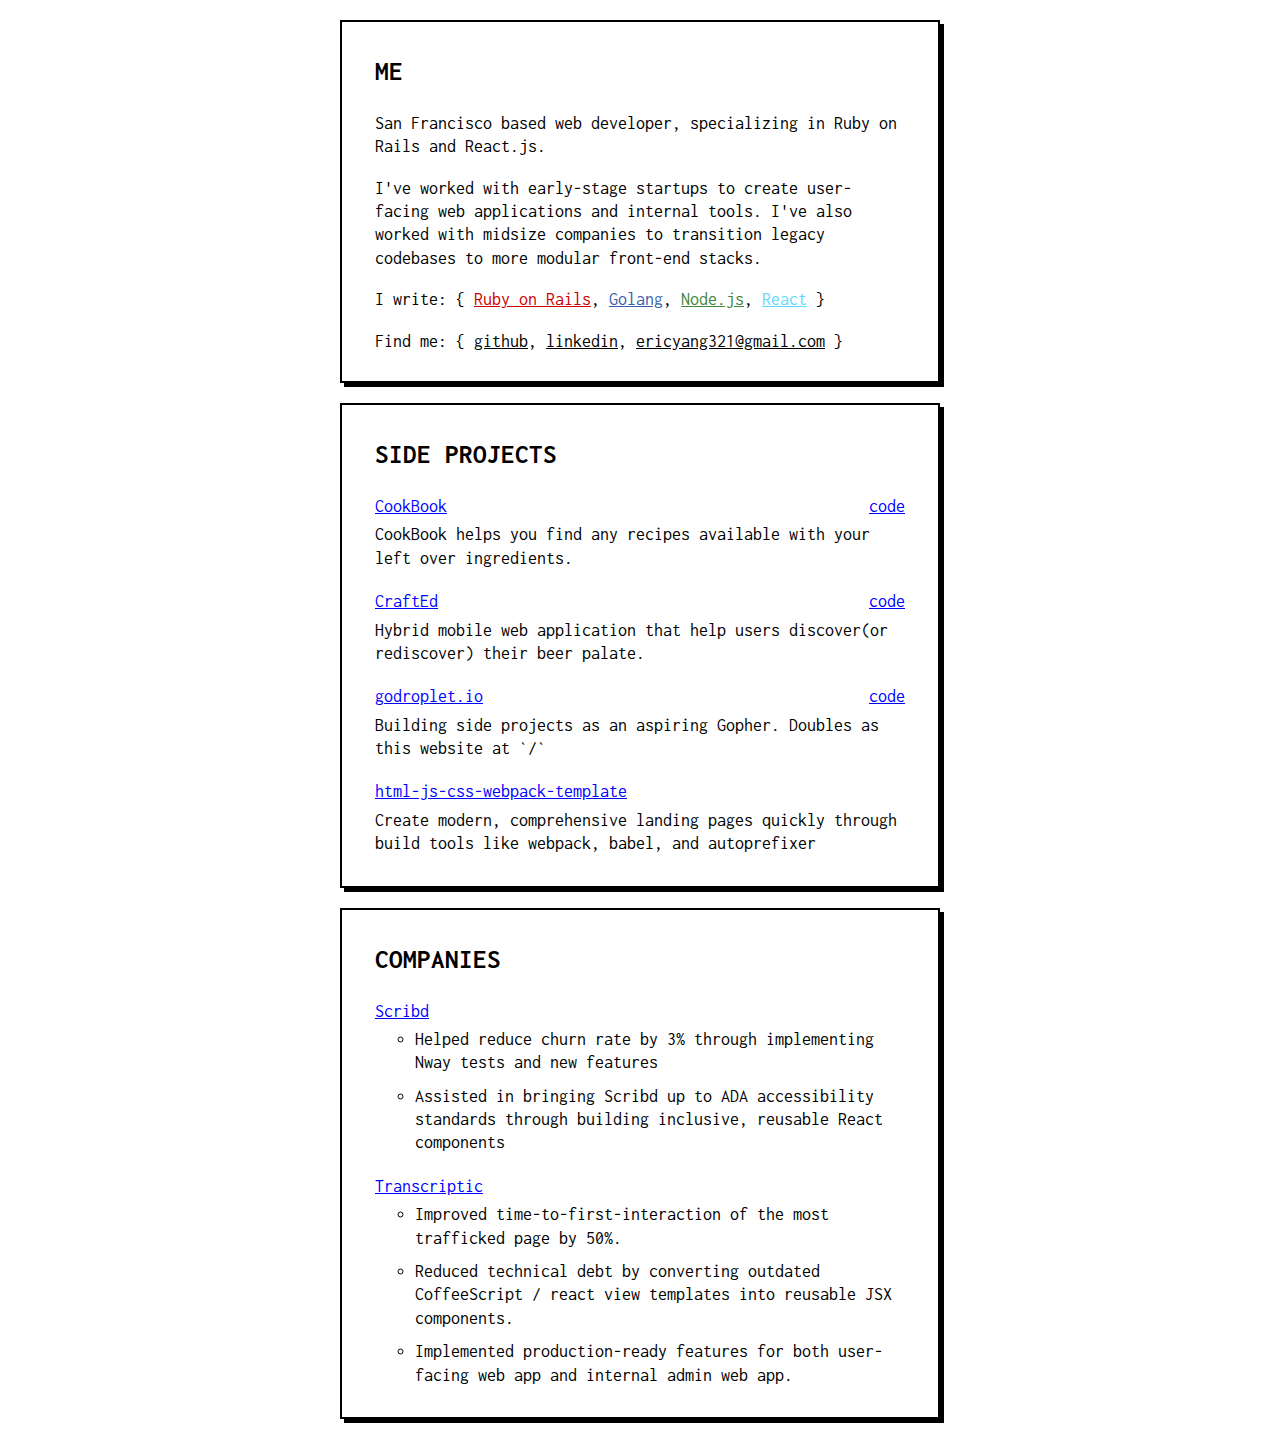
==== assets/index.html @ 7f1f3151 "Allow distribution of hn.html and hn.css through http request." ====
<!DOCTYPE html><html lang="en"><head><meta charset="utf-8"><meta name="viewport" content="width=device-width,initial-scale=1,shrink-to-fit=no"><meta name="theme-color" content="#000000"><link href="https://fonts.googleapis.com/css?family=Inconsolata:400,700" rel="stylesheet"><title>eric yang</title><link href="main.98813b9e1744f703427ff3be69b7fb39.css" rel="stylesheet"></head><body><div class="page-wrapper"><section class="card"><h2 class="header">me</h2><div class="bio"><p>San Francisco based web developer, specializing in Ruby on Rails and React.js.</p><p>I've worked with early-stage startups to create user-facing web applications and internal tools. I've also worked with midsize companies to transition legacy codebases to more modular front-end stacks.</p><p>I write: { <a target="_blank" href="https://rubyonrails.org/" class="rails">Ruby on Rails</a>, <a target="_blank" href="https://golang.org/project/" class="go">Golang</a>, <a target="_blank" href="https://nodejs.org/en/about/" class="node">Node.js</a>, <a target="_blank" href="https://reactjs.org/" class="react">React</a> }</p><p class="links">Find me: { <a target="_blank" href="https://github.com/ericyang321">github</a>, <a target="_blank" href="https://www.linkedin.com/in/ericyang321/">linkedin</a>, <a href="mailto:ericyang321@gmail.com" target="_top">ericyang321@gmail.com</a> }</p></div></section><section class="card"><h2 class="header">side projects</h2><ul class="list"><li class="item"><div class="project-links links"><a href="http://cb.recipe.surge.sh/" target="_blank" class="link">CookBook</a> <a href="https://github.com/ericyang321/CookBook" target="_blank" class="link">code</a></div><div class="description">CookBook helps you find any recipes available with your left over ingredients.</div></li><li class="item"><div class="project-links links"><a href="https://itunes.apple.com/WebObjects/MZStore.woa/wa/viewSoftware?id=1188125687&mt=8" target="_blank" class="link">CraftEd</a> <a href="https://github.com/ericyang321/CraftEdIonic" target="_blank" class="link">code</a></div><div class="description">Hybrid mobile web application that help users discover(or rediscover) their beer palate.</div></li><li class="item"><div class="project-links links"><a class="link" href="https://www.godroplet.io/" target="_blank">godroplet.io</a> <a class="link" href="https://github.com/ericyang321/godroplet" target="_blank">code</a></div><div class="description">Building side projects as an aspiring Gopher. Doubles as this website at `/`</div></li><li class="item"><div class="project-links links"><a class="link" href="https://github.com/ericyang321/html-js-css-webpack-template" target="_blank">html-js-css-webpack-template</a></div><div class="description">Create modern, comprehensive landing pages quickly through build tools like webpack, babel, and autoprefixer</div></li></ul></section><section class="card"><h2 class="header">companies</h2><ul class="list"><li class="item"><div class="project-links links"><a href="https://www.scribd.com/" target="_blank" class="link">Scribd</a></div><ul class="company-list"><li class="item">Helped reduce churn rate by 3% through implementing Nway tests and new features</li><li class="item">Assisted in bringing Scribd up to ADA accessibility standards through building inclusive, reusable React components</li></ul></li><li class="item"><div class="project-links links"><a href="https://www.transcriptic.com/" target="_blank" class="link">Transcriptic</a></div><ul class="company-list"><li class="item">Improved time-to-first-interaction of the most trafficked page by 50%.</li><li class="item">Reduced technical debt by converting outdated CoffeeScript / react view templates into reusable JSX components.</li><li class="item">Implemented production-ready features for both user-facing web app and internal admin web app.</li></ul></li></ul></section></div><script type="text/javascript" src="main.e87a8fc7aa16b05636e6.min.js"></script></body></html>
---- assets/main.98813b9e1744f703427ff3be69b7fb39.css ----
html{line-height:1.15;-webkit-text-size-adjust:100%}body{margin:0}h1{font-size:2em;margin:.67em 0}hr{box-sizing:content-box;height:0;overflow:visible}pre{font-family:monospace,monospace;font-size:1em}a{background-color:transparent}abbr[title]{border-bottom:none;text-decoration:underline;-webkit-text-decoration:underline dotted;text-decoration:underline dotted}b,strong{font-weight:bolder}code,kbd,samp{font-family:monospace,monospace;font-size:1em}small{font-size:80%}sub,sup{font-size:75%;line-height:0;position:relative;vertical-align:baseline}sub{bottom:-.25em}sup{top:-.5em}img{border-style:none}button,input,optgroup,select,textarea{font-family:inherit;font-size:100%;line-height:1.15;margin:0}button,input{overflow:visible}button,select{text-transform:none}[type=button],[type=reset],[type=submit],button{-webkit-appearance:button}[type=button]::-moz-focus-inner,[type=reset]::-moz-focus-inner,[type=submit]::-moz-focus-inner,button::-moz-focus-inner{border-style:none;padding:0}[type=button]:-moz-focusring,[type=reset]:-moz-focusring,[type=submit]:-moz-focusring,button:-moz-focusring{outline:1px dotted ButtonText}fieldset{padding:.35em .75em .625em}legend{box-sizing:border-box;color:inherit;display:table;max-width:100%;padding:0;white-space:normal}progress{vertical-align:baseline}textarea{overflow:auto}[type=checkbox],[type=radio]{box-sizing:border-box;padding:0}[type=number]::-webkit-inner-spin-button,[type=number]::-webkit-outer-spin-button{height:auto}[type=search]{-webkit-appearance:textfield;outline-offset:-2px}[type=search]::-webkit-search-decoration{-webkit-appearance:none}::-webkit-file-upload-button{-webkit-appearance:button;font:inherit}details{display:block}summary{display:list-item}[hidden],template{display:none}div,h1,h2,li,p{line-height:1.3}.rails{font-style:bold;color:#c00}.react{color:#61dafb}.go{color:#375eab}.node{color:#43853d}.page-wrapper{font-family:Inconsolata,monospace;font-size:18px;max-width:640px;margin:0 auto;text-align:left}.header{text-align:left;text-transform:uppercase}.card{padding:10px 33px;border:2px solid #000;box-shadow:4px 4px #000;margin:20px}.links a{color:#000}.list{list-style:none;padding:0}.list .item{margin-bottom:20px}.list .link{color:#00f}.project-links{display:-ms-flexbox;display:flex;padding-bottom:5px;-ms-flex-align:baseline;align-items:baseline;-ms-flex-pack:justify;justify-content:space-between}.company-list .item{margin-bottom:10px}
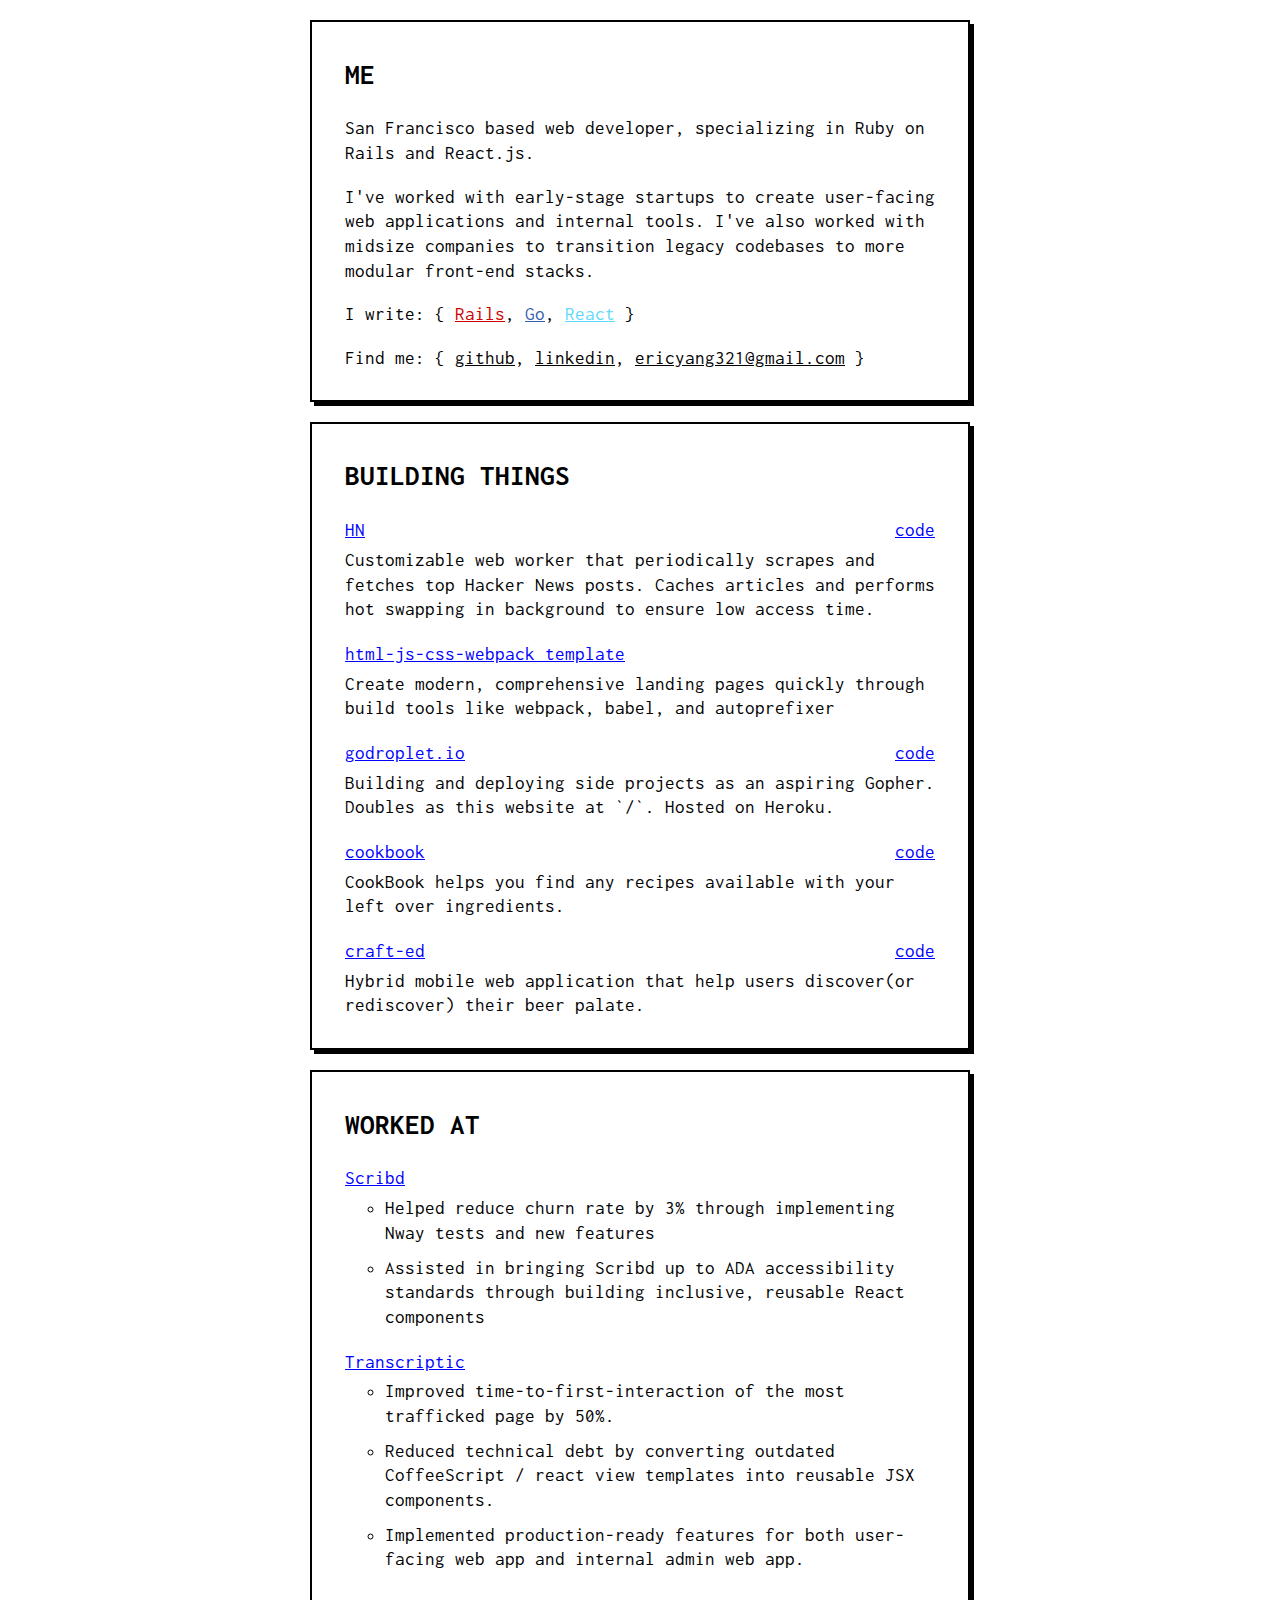
==== commit c6a58582: "Updated personal site." ====
--- a/assets/index.html
+++ b/assets/index.html
@@ -1 +1 @@
-<!DOCTYPE html><html lang="en"><head><meta charset="utf-8"><meta name="viewport" content="width=device-width,initial-scale=1,shrink-to-fit=no"><meta name="theme-color" content="#000000"><link href="https://fonts.googleapis.com/css?family=Inconsolata:400,700" rel="stylesheet"><title>eric yang</title><link href="main.98813b9e1744f703427ff3be69b7fb39.css" rel="stylesheet"></head><body><div class="page-wrapper"><section class="card"><h2 class="header">me</h2><div class="bio"><p>San Francisco based web developer, specializing in Ruby on Rails and React.js.</p><p>I've worked with early-stage startups to create user-facing web applications and internal tools. I've also worked with midsize companies to transition legacy codebases to more modular front-end stacks.</p><p>I write: { <a target="_blank" href="https://rubyonrails.org/" class="rails">Ruby on Rails</a>, <a target="_blank" href="https://golang.org/project/" class="go">Golang</a>, <a target="_blank" href="https://nodejs.org/en/about/" class="node">Node.js</a>, <a target="_blank" href="https://reactjs.org/" class="react">React</a> }</p><p class="links">Find me: { <a target="_blank" href="https://github.com/ericyang321">github</a>, <a target="_blank" href="https://www.linkedin.com/in/ericyang321/">linkedin</a>, <a href="mailto:ericyang321@gmail.com" target="_top">ericyang321@gmail.com</a> }</p></div></section><section class="card"><h2 class="header">side projects</h2><ul class="list"><li class="item"><div class="project-links links"><a href="http://cb.recipe.surge.sh/" target="_blank" class="link">CookBook</a> <a href="https://github.com/ericyang321/CookBook" target="_blank" class="link">code</a></div><div class="description">CookBook helps you find any recipes available with your left over ingredients.</div></li><li class="item"><div class="project-links links"><a href="https://itunes.apple.com/WebObjects/MZStore.woa/wa/viewSoftware?id=1188125687&mt=8" target="_blank" class="link">CraftEd</a> <a href="https://github.com/ericyang321/CraftEdIonic" target="_blank" class="link">code</a></div><div class="description">Hybrid mobile web application that help users discover(or rediscover) their beer palate.</div></li><li class="item"><div class="project-links links"><a class="link" href="https://www.godroplet.io/" target="_blank">godroplet.io</a> <a class="link" href="https://github.com/ericyang321/godroplet" target="_blank">code</a></div><div class="description">Building side projects as an aspiring Gopher. Doubles as this website at `/`</div></li><li class="item"><div class="project-links links"><a class="link" href="https://github.com/ericyang321/html-js-css-webpack-template" target="_blank">html-js-css-webpack-template</a></div><div class="description">Create modern, comprehensive landing pages quickly through build tools like webpack, babel, and autoprefixer</div></li></ul></section><section class="card"><h2 class="header">companies</h2><ul class="list"><li class="item"><div class="project-links links"><a href="https://www.scribd.com/" target="_blank" class="link">Scribd</a></div><ul class="company-list"><li class="item">Helped reduce churn rate by 3% through implementing Nway tests and new features</li><li class="item">Assisted in bringing Scribd up to ADA accessibility standards through building inclusive, reusable React components</li></ul></li><li class="item"><div class="project-links links"><a href="https://www.transcriptic.com/" target="_blank" class="link">Transcriptic</a></div><ul class="company-list"><li class="item">Improved time-to-first-interaction of the most trafficked page by 50%.</li><li class="item">Reduced technical debt by converting outdated CoffeeScript / react view templates into reusable JSX components.</li><li class="item">Implemented production-ready features for both user-facing web app and internal admin web app.</li></ul></li></ul></section></div><script type="text/javascript" src="main.e87a8fc7aa16b05636e6.min.js"></script></body></html>+<!DOCTYPE html><html lang="en"><head><meta charset="utf-8"><meta name="viewport" content="width=device-width,initial-scale=1,shrink-to-fit=no"><meta name="theme-color" content="#000000"><link href="https://fonts.googleapis.com/css?family=Inconsolata:400,700" rel="stylesheet"><title>eric yang</title><link href="main.cddc38b08c94f89e52cdab4d9ff0180f.css" rel="stylesheet"></head><body><div class="page-wrapper"><section class="card"><h2 class="header">me</h2><div class="bio"><p>San Francisco based web developer, specializing in Ruby on Rails and React.js.</p><p>I've worked with early-stage startups to create user-facing web applications and internal tools. I've also worked with midsize companies to transition legacy codebases to more modular front-end stacks.</p><p>I write: { <a target="_blank" href="https://rubyonrails.org/" class="rails">Rails</a>, <a target="_blank" href="https://golang.org/project/" class="go">Go</a>, <a target="_blank" href="https://reactjs.org/" class="react">React</a> }</p><p class="links">Find me: { <a target="_blank" href="https://github.com/ericyang321">github</a>, <a target="_blank" href="https://www.linkedin.com/in/ericyang321/">linkedin</a>, <a href="mailto:ericyang321@gmail.com" target="_top">ericyang321@gmail.com</a> }</p></div></section><section class="card"><h2 class="header">building things</h2><ul class="list"><li class="item"><div class="project-links links"><a class="link" href="https://godroplet.io/hn" target="_blank">HN</a> <a href="https://github.com/ericyang321/godroplet/tree/master/src/hn" target="_blank" class="link">code</a></div><div class="description">Customizable web worker that periodically scrapes and fetches top Hacker News posts. Caches articles and performs hot swapping in background to ensure low access time.</div></li><li class="item"><div class="project-links links"><a class="link" href="https://github.com/ericyang321/html-js-css-webpack-template" target="_blank">html-js-css-webpack template</a></div><div class="description">Create modern, comprehensive landing pages quickly through build tools like webpack, babel, and autoprefixer</div></li><li class="item"><div class="project-links links"><a class="link" href="https://www.godroplet.io/" target="_blank">godroplet.io</a> <a class="link" href="https://github.com/ericyang321/godroplet" target="_blank">code</a></div><div class="description">Building and deploying side projects as an aspiring Gopher. Doubles as this website at `/`. Hosted on Heroku.</div></li><li class="item"><div class="project-links links"><a href="http://cb.recipe.surge.sh/" target="_blank" class="link">cookbook</a> <a href="https://github.com/ericyang321/CookBook" target="_blank" class="link">code</a></div><div class="description">CookBook helps you find any recipes available with your left over ingredients.</div></li><li class="item"><div class="project-links links"><a href="https://itunes.apple.com/WebObjects/MZStore.woa/wa/viewSoftware?id=1188125687&mt=8" target="_blank" class="link">craft-ed</a> <a href="https://github.com/ericyang321/CraftEdIonic" target="_blank" class="link">code</a></div><div class="description">Hybrid mobile web application that help users discover(or rediscover) their beer palate.</div></li></ul></section><section class="card"><h2 class="header">worked at</h2><ul class="list"><li class="item"><div class="project-links links"><a href="https://www.scribd.com/" target="_blank" class="link">Scribd</a></div><ul class="company-list"><li class="item">Helped reduce churn rate by 3% through implementing Nway tests and new features</li><li class="item">Assisted in bringing Scribd up to ADA accessibility standards through building inclusive, reusable React components</li></ul></li><li class="item"><div class="project-links links"><a href="https://www.transcriptic.com/" target="_blank" class="link">Transcriptic</a></div><ul class="company-list"><li class="item">Improved time-to-first-interaction of the most trafficked page by 50%.</li><li class="item">Reduced technical debt by converting outdated CoffeeScript / react view templates into reusable JSX components.</li><li class="item">Implemented production-ready features for both user-facing web app and internal admin web app.</li></ul></li></ul></section></div><script type="text/javascript" src="main.6e9e36e6f49db191fa4f.min.js"></script></body></html>--- a/assets/main.cddc38b08c94f89e52cdab4d9ff0180f.css
+++ b/assets/main.cddc38b08c94f89e52cdab4d9ff0180f.css
@@ -0,0 +1 @@
+html{line-height:1.15;-webkit-text-size-adjust:100%}body{margin:0}h1{font-size:2em;margin:.67em 0}hr{box-sizing:content-box;height:0;overflow:visible}pre{font-family:monospace,monospace;font-size:1em}a{background-color:transparent}abbr[title]{border-bottom:none;text-decoration:underline;-webkit-text-decoration:underline dotted;text-decoration:underline dotted}b,strong{font-weight:bolder}code,kbd,samp{font-family:monospace,monospace;font-size:1em}small{font-size:80%}sub,sup{font-size:75%;line-height:0;position:relative;vertical-align:baseline}sub{bottom:-.25em}sup{top:-.5em}img{border-style:none}button,input,optgroup,select,textarea{font-family:inherit;font-size:100%;line-height:1.15;margin:0}button,input{overflow:visible}button,select{text-transform:none}[type=button],[type=reset],[type=submit],button{-webkit-appearance:button}[type=button]::-moz-focus-inner,[type=reset]::-moz-focus-inner,[type=submit]::-moz-focus-inner,button::-moz-focus-inner{border-style:none;padding:0}[type=button]:-moz-focusring,[type=reset]:-moz-focusring,[type=submit]:-moz-focusring,button:-moz-focusring{outline:1px dotted ButtonText}fieldset{padding:.35em .75em .625em}legend{box-sizing:border-box;color:inherit;display:table;max-width:100%;padding:0;white-space:normal}progress{vertical-align:baseline}textarea{overflow:auto}[type=checkbox],[type=radio]{box-sizing:border-box;padding:0}[type=number]::-webkit-inner-spin-button,[type=number]::-webkit-outer-spin-button{height:auto}[type=search]{-webkit-appearance:textfield;outline-offset:-2px}[type=search]::-webkit-search-decoration{-webkit-appearance:none}::-webkit-file-upload-button{-webkit-appearance:button;font:inherit}details{display:block}summary{display:list-item}[hidden],template{display:none}div,h1,h2,li,p{line-height:1.3}.rails{font-style:bold;color:#c00}.react{color:#61dafb}.go{color:#375eab}.node{color:#43853d}.page-wrapper{font-family:Inconsolata,monospace;font-size:19px;max-width:700px;margin:0 auto;text-align:left}.header{text-align:left;text-transform:uppercase}.card{padding:10px 33px;border:2px solid #000;box-shadow:4px 4px #000;margin:20px}.links a{color:#000}.list{list-style:none;padding:0}.list .item{margin-bottom:20px}.list .link{color:#00f}.project-links{display:-ms-flexbox;display:flex;padding-bottom:5px;-ms-flex-align:baseline;align-items:baseline;-ms-flex-pack:justify;justify-content:space-between}.company-list .item{margin-bottom:10px}